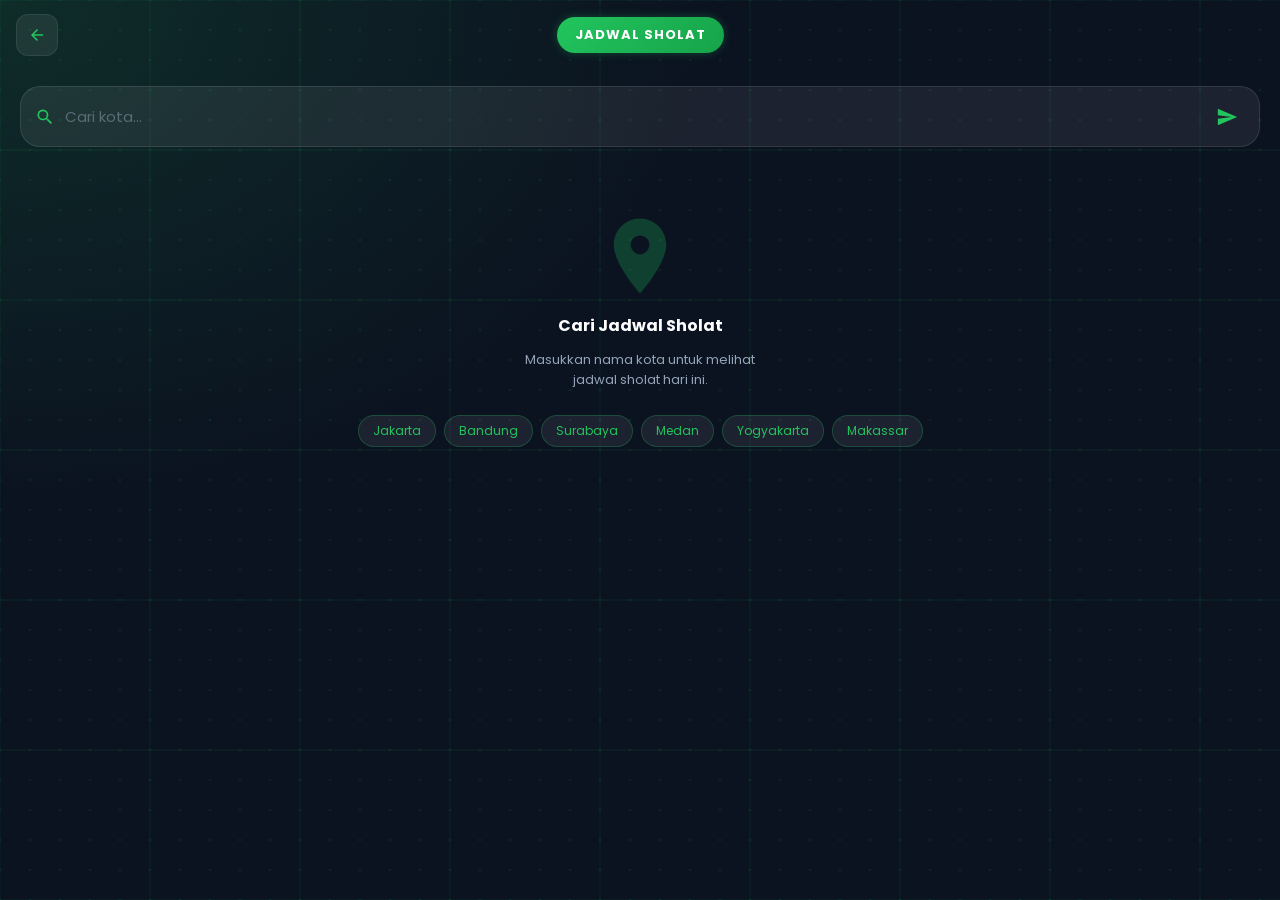
==== jadwal_sholat_page.html @ 55cfa6cb "Add files via upload" ====
<!DOCTYPE html>
<html lang="id">
<head>
<meta charset="UTF-8" />
<meta name="viewport" content="width=device-width, initial-scale=1.0, maximum-scale=1.0, user-scalable=no" />
<title>JADWAL SHOLAT</title>
<link href="https://fonts.googleapis.com/css2?family=Rajdhani:wght@400;500;600;700&family=Poppins:wght@400;500;600;700&display=swap" rel="stylesheet">
<style>
  /* ═══════════════════════════════════════════════════════════
     TEMA (menyesuaikan ThemeProvider di Flutter)
     ═══════════════════════════════════════════════════════════ */
  :root {
    --primary-color: #22C55E;       /* hijau utama */
    --accent-color: #16A34A;        /* hijau lebih gelap */
    --background-color: #0B1220;    /* background gelap */
    --glass-primary: rgba(255, 255, 255, 0.04);
    --glass-secondary: rgba(255, 255, 255, 0.07);
    --text-primary: #FFFFFF;
    --text-secondary: #94A3B8;
    --danger: #EF4444;
  }

  * {
    margin: 0;
    padding: 0;
    box-sizing: border-box;
    -webkit-tap-highlight-color: transparent;
  }

  html, body {
    height: 100%;
    overflow: hidden;
    background: var(--background-color);
    color: var(--text-primary);
    font-family: 'Poppins', 'Rajdhani', sans-serif;
  }

  /* ═══════════════════════════════════════════════════════════
     APP CONTAINER
     ═══════════════════════════════════════════════════════════ */
  .app {
    position: relative;
    width: 100%;
    height: 100vh;
    display: flex;
    flex-direction: column;
    background: radial-gradient(ellipse at top left, rgba(34,197,94,0.15) 0%, #0B1220 40%, #0B1220 100%);
    overflow: hidden;
  }

  /* Grid background (dari _GridPainter) */
  .grid-bg {
    position: absolute;
    inset: 0;
    z-index: 0;
    pointer-events: none;
    opacity: 0.9;
  }

  /* ═══════════════════════════════════════════════════════════
     APP BAR
     ═══════════════════════════════════════════════════════════ */
  .appbar {
    position: relative;
    z-index: 5;
    display: flex;
    align-items: center;
    justify-content: space-between;
    padding: 14px 16px 10px;
    flex-shrink: 0;
  }

  .back-btn {
    width: 42px; height: 42px;
    display: flex;
    align-items: center;
    justify-content: center;
    background: var(--glass-secondary);
    border: 1px solid rgba(255,255,255,0.08);
    border-radius: 12px;
    cursor: pointer;
    transition: background 0.2s;
  }
  .back-btn:hover { background: rgba(255,255,255,0.12); }
  .back-btn svg { width: 18px; height: 18px; fill: var(--primary-color); }

  .appbar-title {
    padding: 8px 18px;
    background: linear-gradient(135deg, var(--primary-color), var(--accent-color));
    border-radius: 24px;
    box-shadow: 0 0 10px rgba(34,197,94,0.3);
    font-size: 13px;
    font-weight: 700;
    letter-spacing: 1px;
    color: #fff;
    white-space: nowrap;
  }

  .appbar-spacer {
    width: 42px;
    height: 42px;
  }

  /* ═══════════════════════════════════════════════════════════
     SCROLL AREA
     ═══════════════════════════════════════════════════════════ */
  .scroll-area {
    position: relative;
    z-index: 2;
    flex: 1;
    overflow-y: auto;
    padding: 20px;
    scrollbar-width: thin;
    scrollbar-color: rgba(34,197,94,0.4) transparent;
  }
  .scroll-area::-webkit-scrollbar { width: 6px; }
  .scroll-area::-webkit-scrollbar-thumb { background: rgba(34,197,94,0.4); border-radius: 3px; }

  /* ═══════════════════════════════════════════════════════════
     SEARCH BAR
     ═══════════════════════════════════════════════════════════ */
  .search-wrap {
    display: flex;
    align-items: center;
    gap: 10px;
    padding: 4px 14px;
    background: var(--glass-secondary);
    border: 1px solid rgba(255,255,255,0.1);
    border-radius: 20px;
    transition: border-color 0.2s;
  }
  .search-wrap:focus-within {
    border-color: rgba(34,197,94,0.5);
  }
  .search-wrap svg.search-icon {
    width: 20px; height: 20px;
    fill: var(--primary-color);
    flex-shrink: 0;
  }
  .search-wrap input {
    flex: 1;
    background: transparent;
    border: none;
    outline: none;
    color: var(--text-primary);
    font-family: inherit;
    font-size: 15px;
    padding: 14px 0;
  }
  .search-wrap input::placeholder {
    color: rgba(148,163,184,0.5);
  }
  .send-btn {
    width: 36px; height: 36px;
    display: flex;
    align-items: center;
    justify-content: center;
    background: transparent;
    border: none;
    cursor: pointer;
    border-radius: 50%;
    transition: background 0.2s;
  }
  .send-btn:hover { background: rgba(34,197,94,0.15); }
  .send-btn svg { width: 22px; height: 22px; fill: var(--primary-color); }

  /* ═══════════════════════════════════════════════════════════
     LOADING
     ═══════════════════════════════════════════════════════════ */
  .loader {
    display: flex;
    justify-content: center;
    padding: 30px 0;
  }
  .spinner {
    width: 40px; height: 40px;
    border: 3px solid rgba(34,197,94,0.25);
    border-top-color: var(--primary-color);
    border-radius: 50%;
    animation: spin 0.9s linear infinite;
  }
  @keyframes spin { to { transform: rotate(360deg); } }

  /* ═══════════════════════════════════════════════════════════
     ERROR BOX
     ═══════════════════════════════════════════════════════════ */
  .error-box {
    display: flex;
    align-items: center;
    gap: 12px;
    padding: 16px;
    background: rgba(239,68,68,0.1);
    border: 1px solid rgba(239,68,68,0.3);
    border-radius: 16px;
    color: #FCA5A5;
    font-size: 14px;
  }
  .error-box svg {
    width: 22px; height: 22px;
    fill: var(--danger);
    flex-shrink: 0;
  }

  /* ═══════════════════════════════════════════════════════════
     LOCATION CARD
     ═══════════════════════════════════════════════════════════ */
  .location-card {
    padding: 20px;
    background: var(--glass-primary);
    border: 1px solid rgba(255,255,255,0.08);
    border-radius: 24px;
    display: flex;
    flex-direction: column;
    align-items: center;
    gap: 10px;
    margin-bottom: 20px;
  }
  .mosque-icon {
    width: 44px; height: 44px;
    fill: var(--primary-color);
  }
  .location-name {
    font-size: 20px;
    font-weight: 700;
    color: var(--text-primary);
    text-align: center;
    line-height: 1.3;
  }
  .date-chip {
    padding: 4px 14px;
    background: var(--glass-secondary);
    border-radius: 20px;
    font-size: 12px;
    color: var(--text-secondary);
  }
  .hijri-text {
    font-size: 12px;
    color: var(--primary-color);
    font-weight: 600;
  }

  /* ═══════════════════════════════════════════════════════════
     SECTION TITLE
     ═══════════════════════════════════════════════════════════ */
  .section-title {
    font-size: 12px;
    font-weight: 700;
    letter-spacing: 1px;
    color: var(--text-secondary);
    margin-bottom: 12px;
    text-transform: uppercase;
  }

  /* ═══════════════════════════════════════════════════════════
     PRAYER GRID
     ═══════════════════════════════════════════════════════════ */
  .prayer-grid {
    display: grid;
    grid-template-columns: 1fr 1fr;
    gap: 12px;
    margin-bottom: 20px;
  }

  .prayer-card {
    display: flex;
    align-items: center;
    gap: 10px;
    padding: 10px 12px;
    background: var(--glass-primary);
    border: 1px solid rgba(255,255,255,0.08);
    border-radius: 16px;
    transition: all 0.25s ease;
  }
  .prayer-card:hover {
    border-color: rgba(34,197,94,0.4);
    transform: translateY(-2px);
  }

  .prayer-icon {
    width: 34px; height: 34px;
    display: flex;
    align-items: center;
    justify-content: center;
    background: linear-gradient(135deg, var(--primary-color), var(--accent-color));
    border-radius: 12px;
    flex-shrink: 0;
  }
  .prayer-icon svg {
    width: 18px; height: 18px;
    fill: #fff;
  }

  .prayer-name {
    flex: 1;
    font-size: 13px;
    font-weight: 600;
    color: var(--text-primary);
    white-space: nowrap;
    overflow: hidden;
    text-overflow: ellipsis;
  }
  .prayer-time {
    font-size: 14px;
    font-weight: 700;
    color: var(--primary-color);
    flex-shrink: 0;
  }

  /* ═══════════════════════════════════════════════════════════
     INFO NOTE
     ═══════════════════════════════════════════════════════════ */
  .info-note {
    display: flex;
    align-items: center;
    gap: 8px;
    padding: 12px;
    background: var(--glass-secondary);
    border: 1px solid rgba(255,255,255,0.05);
    border-radius: 12px;
    font-size: 11px;
    color: var(--text-secondary);
  }
  .info-note svg {
    width: 16px; height: 16px;
    fill: var(--primary-color);
    flex-shrink: 0;
  }

  /* ═══════════════════════════════════════════════════════════
     WELCOME / EMPTY STATE
     ═══════════════════════════════════════════════════════════ */
  .empty-state {
    text-align: center;
    padding: 40px 20px;
    display: flex;
    flex-direction: column;
    align-items: center;
    gap: 12px;
  }
  .empty-state svg {
    width: 90px; height: 90px;
    fill: rgba(34,197,94,0.25);
  }
  .empty-state h3 {
    font-size: 16px;
    font-weight: 700;
    color: #fff;
  }
  .empty-state p {
    font-size: 13px;
    color: var(--text-secondary);
    max-width: 260px;
    line-height: 1.5;
  }

  /* ═══════════════════════════════════════════════════════════
     SUGGESTION CHIPS
     ═══════════════════════════════════════════════════════════ */
  .chip-row {
    display: flex;
    flex-wrap: wrap;
    gap: 8px;
    margin-top: 14px;
    justify-content: center;
  }
  .chip {
    padding: 6px 14px;
    background: var(--glass-secondary);
    border: 1px solid rgba(34,197,94,0.25);
    border-radius: 20px;
    font-size: 12px;
    color: var(--primary-color);
    cursor: pointer;
    transition: background 0.2s;
  }
  .chip:hover { background: rgba(34,197,94,0.15); }
</style>
</head>
<body>

<div class="app">

  <!-- Grid background -->
  <svg class="grid-bg" id="gridBg" preserveAspectRatio="none"></svg>

  <!-- APP BAR -->
  <div class="appbar">
    <button class="back-btn" id="backBtn" title="Kembali">
      <svg viewBox="0 0 24 24"><path d="M20 11H7.83l5.59-5.59L12 4l-8 8 8 8 1.41-1.41L7.83 13H20v-2z"/></svg>
    </button>
    <div class="appbar-title">JADWAL SHOLAT</div>
    <div class="appbar-spacer"></div>
  </div>

  <!-- SCROLL AREA -->
  <div class="scroll-area" id="scrollArea">

    <!-- SEARCH BAR -->
    <div class="search-wrap">
      <svg class="search-icon" viewBox="0 0 24 24"><path d="M15.5 14h-.79l-.28-.27a6.5 6.5 0 1 0-.7.7l.27.28v.79l5 4.99L20.49 19l-4.99-5zm-6 0A4.5 4.5 0 1 1 14 9.5 4.5 4.5 0 0 1 9.5 14z"/></svg>
      <input type="text" id="cityInput" placeholder="Cari kota..." autocomplete="off" />
      <button class="send-btn" id="sendBtn" title="Cari">
        <svg viewBox="0 0 24 24"><path d="M2.01 21 23 12 2.01 3 2 10l15 2-15 2z"/></svg>
      </button>
    </div>

    <!-- CONTENT -->
    <div id="content" style="margin-top: 24px;"></div>

  </div>

</div>

<script>
/* ═══════════════════════════════════════════════════════════
   KONFIGURASI
   ═══════════════════════════════════════════════════════════ */
const API_URL = "https://api.deline.web.id/info/jadwalsholat?kota=";

/* ═══════════════════════════════════════════════════════════
   DOM
   ═══════════════════════════════════════════════════════════ */
const $ = (id) => document.getElementById(id);
const cityInput = $('cityInput');
const sendBtn = $('sendBtn');
const content = $('content');
const gridBg = $('gridBg');
const backBtn = $('backBtn');

/* ═══════════════════════════════════════════════════════════
   GRID BACKGROUND (mirip _GridPainter)
   ═══════════════════════════════════════════════════════════ */
function drawGrid() {
  const w = window.innerWidth;
  const h = window.innerHeight;
  gridBg.setAttribute('viewBox', `0 0 ${w} ${h}`);
  gridBg.setAttribute('width', w);
  gridBg.setAttribute('height', h);

  const gridSize = 30;
  let svg = '';

  // Garis tipis putih
  for (let x = 0; x <= w; x += gridSize) {
    svg += `<line x1="${x}" y1="0" x2="${x}" y2="${h}" stroke="rgba(255,255,255,0.02)" stroke-width="0.8"/>`;
  }
  for (let y = 0; y <= h; y += gridSize) {
    svg += `<line x1="0" y1="${y}" x2="${w}" y2="${y}" stroke="rgba(255,255,255,0.02)" stroke-width="0.8"/>`;
  }

  // Garis aksen hijau tiap 5 grid
  for (let x = 0; x <= w; x += gridSize * 5) {
    svg += `<line x1="${x}" y1="0" x2="${x}" y2="${h}" stroke="rgba(34,197,94,0.08)" stroke-width="1.5"/>`;
  }
  for (let y = 0; y <= h; y += gridSize * 5) {
    svg += `<line x1="0" y1="${y}" x2="${w}" y2="${y}" stroke="rgba(34,197,94,0.08)" stroke-width="1.5"/>`;
  }

  // Titik-titik
  for (let x = 0; x <= w; x += gridSize) {
    for (let y = 0; y <= h; y += gridSize) {
      svg += `<circle cx="${x}" cy="${y}" r="1.5" fill="rgba(34,197,94,0.10)"/>`;
    }
  }

  gridBg.innerHTML = svg;
}
drawGrid();
window.addEventListener('resize', drawGrid);

/* ═══════════════════════════════════════════════════════════
   ICON MAPPING (dari _getSholatIcon di Dart)
   ═══════════════════════════════════════════════════════════ */
function getSholatIcon(name) {
  // Kita pakai path SVG Material Icons yang mirip dengan Dart
  const paths = {
    'Imsak':      'M12 3a9 9 0 1 0 9 9c0-.46-.04-.92-.1-1.36a5.389 5.389 0 0 1-4.4 2.26 5.403 5.403 0 0 1-3.14-9.8c-.44-.06-.9-.1-1.36-.1z',
    'Fajr':       'M12 7a5 5 0 1 0 0 10 5 5 0 0 0 0-10zm0-5 2.39 3.42-4.78.01L12 2zm0 20-2.39-3.42 4.78-.01L12 22z',
    'Sunrise':    'M12 5l1.5 2.5L12 9 10.5 7.5 12 5zm-7 9a7 7 0 1 1 14 0h-2a5 5 0 1 0-10 0H5zm-3 2h18v2H2v-2z',
    'Dhuhr':      'M12 7a5 5 0 1 0 0 10 5 5 0 0 0 0-10zm0-2V2m0 20v-3m7-7h3M2 12h3m12.95-4.95 2.12-2.12M3.93 20.07l2.12-2.12m0-11.9L3.93 3.93m16.14 16.14-2.12-2.12',
    'Asr':        'M12 7a5 5 0 1 0 0 10 5 5 0 0 0 0-10zm0-5v3m0 14v3M4.22 4.22l2.12 2.12m11.32 11.32 2.12 2.12M2 12h3m14 0h3M4.22 19.78l2.12-2.12M17.66 6.34l2.12-2.12',
    'Sunset':     'M12 19l-1.5-2.5L12 14l1.5 2.5L12 19zm7-9a7 7 0 1 0-14 0h2a5 5 0 1 1 10 0h2zm3 4H2v2h18v-2z',
    'Maghrib':    'M12 3a9 9 0 1 0 9 9c0-.46-.04-.92-.1-1.36a5.389 5.389 0 0 1-4.4 2.26 5.403 5.403 0 0 1-3.14-9.8c-.44-.06-.9-.1-1.36-.1z',
    'Isha':       'M12 3a9 9 0 1 0 9 9c0-.46-.04-.92-.1-1.36a5.389 5.389 0 0 1-4.4 2.26 5.403 5.403 0 0 1-3.14-9.8c-.44-.06-.9-.1-1.36-.1z',
    'Midnight':   'M12 3a9 9 0 1 0 9 9c0-.46-.04-.92-.1-1.36a5.389 5.389 0 0 1-4.4 2.26 5.403 5.403 0 0 1-3.14-9.8c-.44-.06-.9-.1-1.36-.1z',
    'Firstthird': 'M12 3a9 9 0 1 0 9 9c0-.46-.04-.92-.1-1.36a5.389 5.389 0 0 1-4.4 2.26 5.403 5.403 0 0 1-3.14-9.8c-.44-.06-.9-.1-1.36-.1z',
    'Lastthird':  'M12 3a9 9 0 1 0 9 9c0-.46-.04-.92-.1-1.36a5.389 5.389 0 0 1-4.4 2.26 5.403 5.403 0 0 1-3.14-9.8c-.44-.06-.9-.1-1.36-.1z',
    'default':    'M11.99 2C6.47 2 2 6.48 2 12s4.47 10 9.99 10C17.52 22 22 17.52 22 12S17.52 2 11.99 2zM12 20c-4.42 0-8-3.58-8-8s3.58-8 8-8 8 3.58 8 8-3.58 8-8 8zm.5-13H11v6l5.25 3.15.75-1.23-4.5-2.67z'
  };
  return paths[name] || paths['default'];
}

/* ═══════════════════════════════════════════════════════════
   FORMAT NAMA SHOLAT (dari _formatSholatName)
   ═══════════════════════════════════════════════════════════ */
function formatSholatName(name) {
  const map = {
    'Fajr': 'Subuh',
    'Sunrise': 'Terbit',
    'Dhuhr': 'Dzuhur',
    'Asr': 'Ashar',
    'Sunset': 'Terbenam',
    'Maghrib': 'Maghrib',
    'Isha': 'Isya',
    'Imsak': 'Imsak',
    'Midnight': 'Tengah Malam',
    'Firstthird': 'Sepertiga Malam',
    'Lastthird': 'Sepertiga Akhir',
  };
  return map[name] || name;
}

/* ═══════════════════════════════════════════════════════════
   ESCAPE HTML
   ═══════════════════════════════════════════════════════════ */
function esc(str) {
  return String(str || '').replace(/[&<>"']/g, c => ({
    '&':'&amp;','<':'&lt;','>':'&gt;','"':'&quot;',"'":'&#39;'
  }[c]));
}

/* ═══════════════════════════════════════════════════════════
   RENDER: EMPTY STATE
   ═══════════════════════════════════════════════════════════ */
function renderEmpty() {
  content.innerHTML = `
    <div class="empty-state">
      <svg viewBox="0 0 24 24"><path d="M12 2C8.13 2 5 5.13 5 9c0 5.25 7 13 7 13s7-7.75 7-13c0-3.87-3.13-7-7-7zm0 9.5a2.5 2.5 0 0 1 0-5 2.5 2.5 0 0 1 0 5z"/></svg>
      <h3>Cari Jadwal Sholat</h3>
      <p>Masukkan nama kota untuk melihat jadwal sholat hari ini.</p>
      <div class="chip-row">
        <div class="chip" data-city="Jakarta">Jakarta</div>
        <div class="chip" data-city="Bandung">Bandung</div>
        <div class="chip" data-city="Surabaya">Surabaya</div>
        <div class="chip" data-city="Medan">Medan</div>
        <div class="chip" data-city="Yogyakarta">Yogyakarta</div>
        <div class="chip" data-city="Makassar">Makassar</div>
      </div>
    </div>
  `;
  // Bind chip
  content.querySelectorAll('.chip').forEach(chip => {
    chip.addEventListener('click', () => {
      cityInput.value = chip.dataset.city;
      fetchJadwalSholat();
    });
  });
}

/* ═══════════════════════════════════════════════════════════
   RENDER: LOADING
   ═══════════════════════════════════════════════════════════ */
function renderLoading() {
  content.innerHTML = `<div class="loader"><div class="spinner"></div></div>`;
}

/* ═══════════════════════════════════════════════════════════
   RENDER: ERROR
   ═══════════════════════════════════════════════════════════ */
function renderError(msg) {
  content.innerHTML = `
    <div class="error-box">
      <svg viewBox="0 0 24 24"><path d="M12 2 1 21h22L12 2zm1 16h-2v-2h2v2zm0-4h-2v-4h2v4z"/></svg>
      <div>${esc(msg)}</div>
    </div>
  `;
}

/* ═══════════════════════════════════════════════════════════
   RENDER: JADWAL SHOLAT
   ═══════════════════════════════════════════════════════════ */
function renderJadwal(data) {
  const waktu = data.waktu || {};
  const order = ['Imsak', 'Fajr', 'Sunrise', 'Dhuhr', 'Asr', 'Sunset', 'Maghrib', 'Isha', 'Midnight'];

  // Card lokasi
  const locationCard = `
    <div class="location-card">
      <svg class="mosque-icon" viewBox="0 0 24 24"><path d="M12 2 8 5v2H6v11h4v-5h4v5h4V7h-2V5l-4-3zM8 9h2v2H8V9zm6 0h2v2h-2V9z"/></svg>
      <div class="location-name">${esc(data.lokasi || 'Tidak diketahui')}</div>
      <div class="date-chip">${esc(data.tanggal || '')}</div>
      ${data.hijri ? `<div class="hijri-text">${esc(data.hijri)}</div>` : ''}
    </div>
  `;

  // Prayer grid
  let gridHTML = '';
  order.forEach(key => {
    if (waktu[key] !== undefined) {
      const iconPath = getSholatIcon(key);
      gridHTML += `
        <div class="prayer-card">
          <div class="prayer-icon">
            <svg viewBox="0 0 24 24"><path d="${iconPath}"/></svg>
          </div>
          <div class="prayer-name">${esc(formatSholatName(key))}</div>
          <div class="prayer-time">${esc(waktu[key])}</div>
        </div>
      `;
    }
  });

  // Info note
  const noteHTML = `
    <div class="info-note">
      <svg viewBox="0 0 24 24"><path d="M11 7h2v2h-2zm0 4h2v6h-2zm1-9C6.48 2 2 6.48 2 12s4.48 10 10 10 10-4.48 10-10S17.52 2 12 2zm0 18c-4.41 0-8-3.59-8-8s3.59-8 8-8 8 3.59 8 8-3.59 8-8 8z"/></svg>
      <div>Jadwal sholat berdasarkan lokasi yang dipilih</div>
    </div>
  `;

  content.innerHTML = `
    ${locationCard}
    <div class="section-title">Waktu Sholat</div>
    <div class="prayer-grid">${gridHTML}</div>
    ${noteHTML}
  `;
}

/* ═══════════════════════════════════════════════════════════
   FETCH JADWAL SHOLAT
   ═══════════════════════════════════════════════════════════ */
async function fetchJadwalSholat() {
  const city = cityInput.value.trim();
  if (!city) {
    renderError('Masukkan nama kota');
    return;
  }

  renderLoading();

  try {
    const res = await fetch(API_URL + encodeURIComponent(city));
    if (!res.ok) throw new Error('HTTP ' + res.status);
    const data = await res.json();

    if (data.status === true && data.result) {
      renderJadwal(data.result);
    } else {
      renderError('Kota tidak ditemukan');
    }
  } catch (e) {
    console.error('Fetch error:', e);
    renderError('Koneksi gagal: ' + e.message);
  }
}

/* ═══════════════════════════════════════════════════════════
   EVENT LISTENERS
   ═══════════════════════════════════════════════════════════ */
sendBtn.addEventListener('click', fetchJadwalSholat);
cityInput.addEventListener('keydown', (e) => {
  if (e.key === 'Enter') {
    e.preventDefault();
    fetchJadwalSholat();
  }
});
backBtn.addEventListener('click', () => history.back());

/* ═══════════════════════════════════════════════════════════
   INIT
   ═══════════════════════════════════════════════════════════ */
renderEmpty();
</script>

</body>
</html>
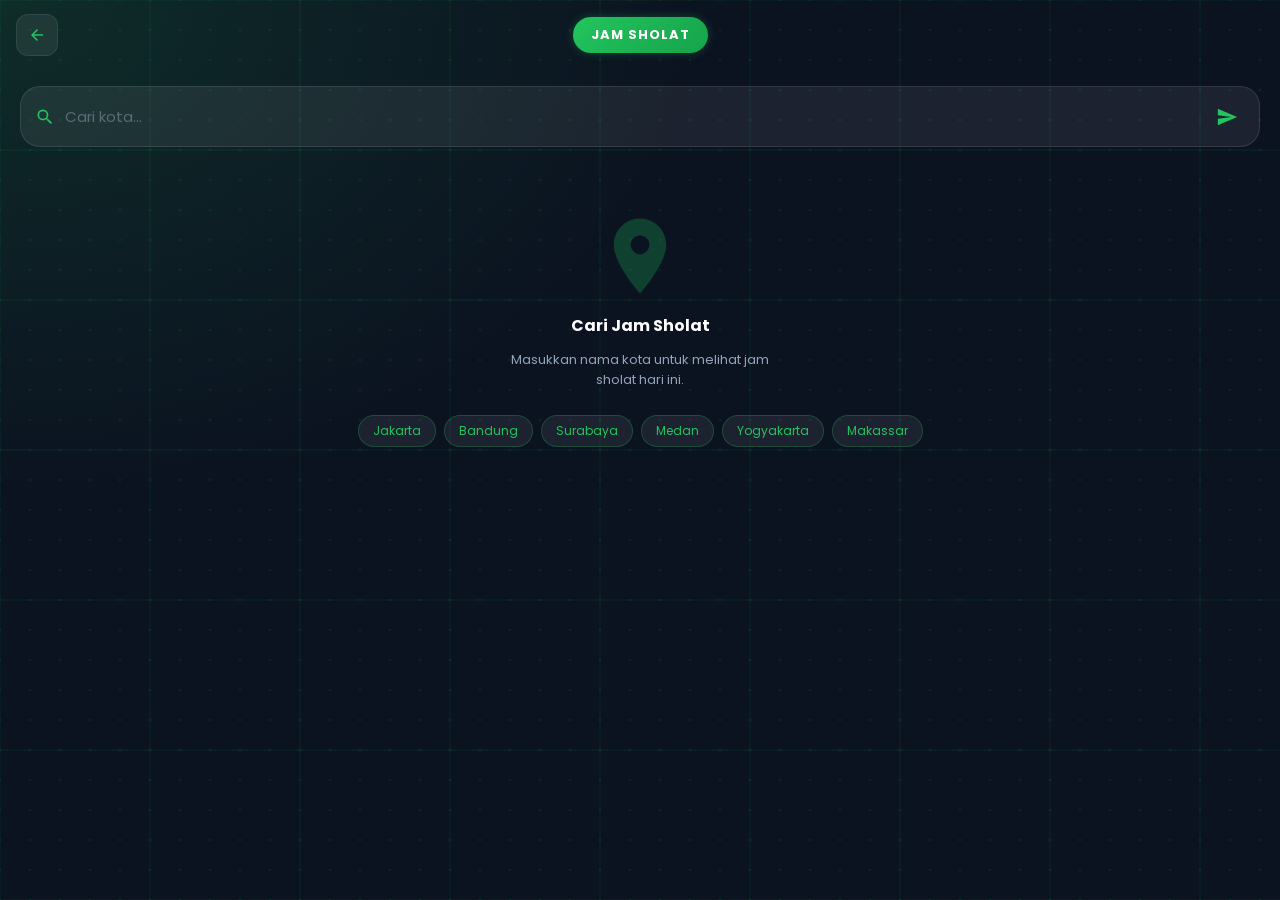
==== commit 07577dd2: "Add files via upload" ====
--- a/jadwal_sholat_page.html
+++ b/jadwal_sholat_page.html
@@ -3,7 +3,7 @@
 <head>
 <meta charset="UTF-8" />
 <meta name="viewport" content="width=device-width, initial-scale=1.0, maximum-scale=1.0, user-scalable=no" />
-<title>JADWAL SHOLAT</title>
+<title>JAM SHOLAT</title>
 <link href="https://fonts.googleapis.com/css2?family=Rajdhani:wght@400;500;600;700&family=Poppins:wght@400;500;600;700&display=swap" rel="stylesheet">
 <style>
   /* ═══════════════════════════════════════════════════════════
@@ -388,7 +388,7 @@
     <button class="back-btn" id="backBtn" title="Kembali">
       <svg viewBox="0 0 24 24"><path d="M20 11H7.83l5.59-5.59L12 4l-8 8 8 8 1.41-1.41L7.83 13H20v-2z"/></svg>
     </button>
-    <div class="appbar-title">JADWAL SHOLAT</div>
+    <div class="appbar-title">JAM SHOLAT</div>
     <div class="appbar-spacer"></div>
   </div>
 
@@ -526,8 +526,8 @@
   content.innerHTML = `
     <div class="empty-state">
       <svg viewBox="0 0 24 24"><path d="M12 2C8.13 2 5 5.13 5 9c0 5.25 7 13 7 13s7-7.75 7-13c0-3.87-3.13-7-7-7zm0 9.5a2.5 2.5 0 0 1 0-5 2.5 2.5 0 0 1 0 5z"/></svg>
-      <h3>Cari Jadwal Sholat</h3>
-      <p>Masukkan nama kota untuk melihat jadwal sholat hari ini.</p>
+      <h3>Cari Jam Sholat</h3>
+      <p>Masukkan nama kota untuk melihat jam sholat hari ini.</p>
       <div class="chip-row">
         <div class="chip" data-city="Jakarta">Jakarta</div>
         <div class="chip" data-city="Bandung">Bandung</div>
@@ -567,7 +567,7 @@
 }
 
 /* ═══════════════════════════════════════════════════════════
-   RENDER: JADWAL SHOLAT
+   RENDER: JAM SHOLAT
    ═══════════════════════════════════════════════════════════ */
 function renderJadwal(data) {
   const waktu = data.waktu || {};
@@ -617,7 +617,7 @@
 }
 
 /* ═══════════════════════════════════════════════════════════
-   FETCH JADWAL SHOLAT
+   FETCH JAM SHOLAT
    ═══════════════════════════════════════════════════════════ */
 async function fetchJadwalSholat() {
   const city = cityInput.value.trim();
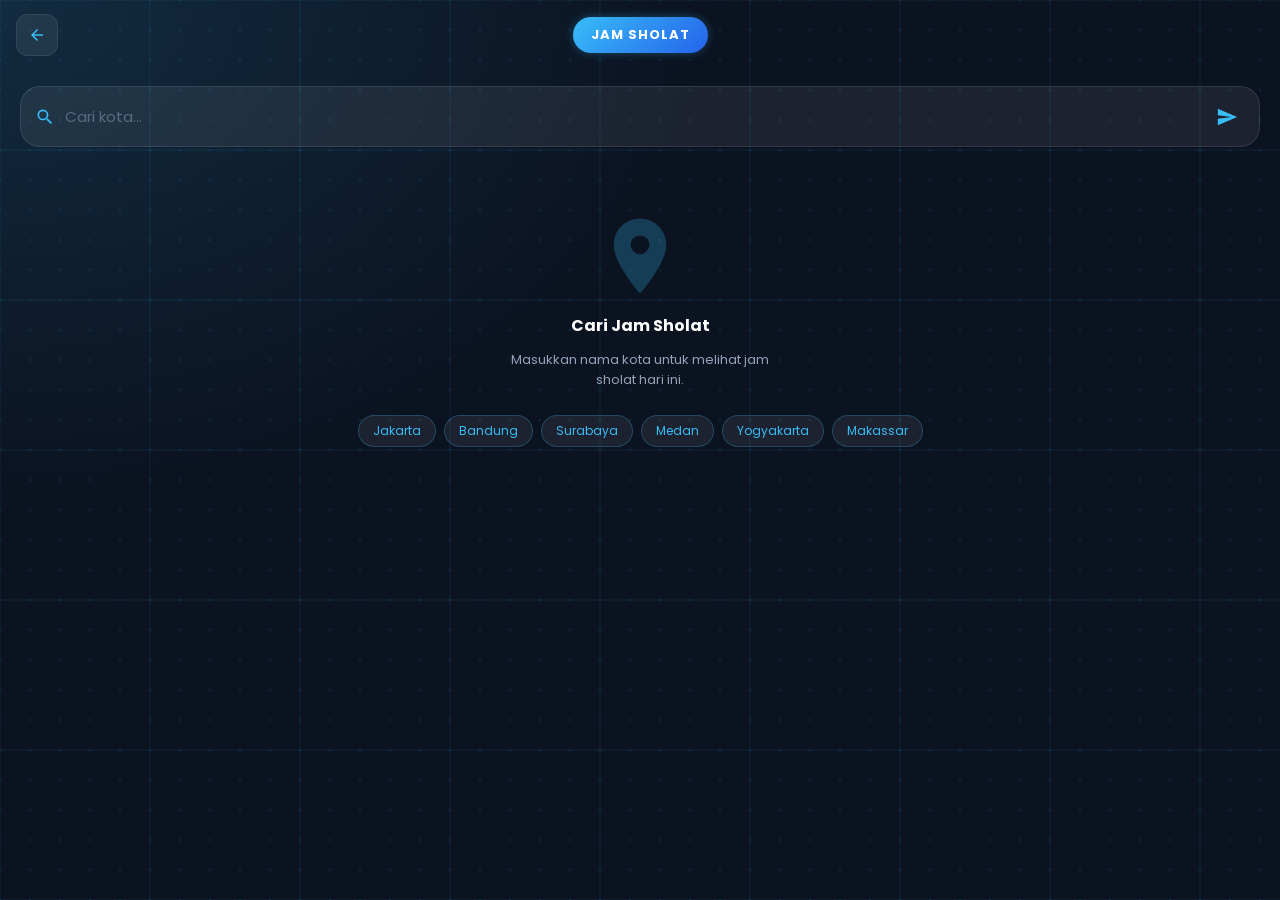
==== commit c027858d: "Add files via upload" ====
--- a/jadwal_sholat_page.html
+++ b/jadwal_sholat_page.html
@@ -10,8 +10,8 @@
      TEMA (menyesuaikan ThemeProvider di Flutter)
      ═══════════════════════════════════════════════════════════ */
   :root {
-    --primary-color: #22C55E;       /* hijau utama */
-    --accent-color: #16A34A;        /* hijau lebih gelap */
+    --primary-color: #38BDF8;       /* hijau utama */
+    --accent-color: #2563EB;        /* hijau lebih gelap */
     --background-color: #0B1220;    /* background gelap */
     --glass-primary: rgba(255, 255, 255, 0.04);
     --glass-secondary: rgba(255, 255, 255, 0.07);
@@ -44,7 +44,7 @@
     height: 100vh;
     display: flex;
     flex-direction: column;
-    background: radial-gradient(ellipse at top left, rgba(34,197,94,0.15) 0%, #0B1220 40%, #0B1220 100%);
+    background: radial-gradient(ellipse at top left, rgba(56,189,248,0.15) 0%, #0B1220 40%, #0B1220 100%);
     overflow: hidden;
   }
 
@@ -88,7 +88,7 @@
     padding: 8px 18px;
     background: linear-gradient(135deg, var(--primary-color), var(--accent-color));
     border-radius: 24px;
-    box-shadow: 0 0 10px rgba(34,197,94,0.3);
+    box-shadow: 0 0 10px rgba(56,189,248,0.3);
     font-size: 13px;
     font-weight: 700;
     letter-spacing: 1px;
@@ -111,10 +111,10 @@
     overflow-y: auto;
     padding: 20px;
     scrollbar-width: thin;
-    scrollbar-color: rgba(34,197,94,0.4) transparent;
+    scrollbar-color: rgba(56,189,248,0.4) transparent;
   }
   .scroll-area::-webkit-scrollbar { width: 6px; }
-  .scroll-area::-webkit-scrollbar-thumb { background: rgba(34,197,94,0.4); border-radius: 3px; }
+  .scroll-area::-webkit-scrollbar-thumb { background: rgba(56,189,248,0.4); border-radius: 3px; }
 
   /* ═══════════════════════════════════════════════════════════
      SEARCH BAR
@@ -130,7 +130,7 @@
     transition: border-color 0.2s;
   }
   .search-wrap:focus-within {
-    border-color: rgba(34,197,94,0.5);
+    border-color: rgba(56,189,248,0.5);
   }
   .search-wrap svg.search-icon {
     width: 20px; height: 20px;
@@ -161,7 +161,7 @@
     border-radius: 50%;
     transition: background 0.2s;
   }
-  .send-btn:hover { background: rgba(34,197,94,0.15); }
+  .send-btn:hover { background: rgba(56,189,248,0.15); }
   .send-btn svg { width: 22px; height: 22px; fill: var(--primary-color); }
 
   /* ═══════════════════════════════════════════════════════════
@@ -174,7 +174,7 @@
   }
   .spinner {
     width: 40px; height: 40px;
-    border: 3px solid rgba(34,197,94,0.25);
+    border: 3px solid rgba(56,189,248,0.25);
     border-top-color: var(--primary-color);
     border-radius: 50%;
     animation: spin 0.9s linear infinite;
@@ -272,7 +272,7 @@
     transition: all 0.25s ease;
   }
   .prayer-card:hover {
-    border-color: rgba(34,197,94,0.4);
+    border-color: rgba(56,189,248,0.4);
     transform: translateY(-2px);
   }
 
@@ -339,7 +339,7 @@
   }
   .empty-state svg {
     width: 90px; height: 90px;
-    fill: rgba(34,197,94,0.25);
+    fill: rgba(56,189,248,0.25);
   }
   .empty-state h3 {
     font-size: 16px;
@@ -366,14 +366,14 @@
   .chip {
     padding: 6px 14px;
     background: var(--glass-secondary);
-    border: 1px solid rgba(34,197,94,0.25);
+    border: 1px solid rgba(56,189,248,0.25);
     border-radius: 20px;
     font-size: 12px;
     color: var(--primary-color);
     cursor: pointer;
     transition: background 0.2s;
   }
-  .chip:hover { background: rgba(34,197,94,0.15); }
+  .chip:hover { background: rgba(56,189,248,0.15); }
 </style>
 </head>
 <body>
@@ -450,16 +450,16 @@
 
   // Garis aksen hijau tiap 5 grid
   for (let x = 0; x <= w; x += gridSize * 5) {
-    svg += `<line x1="${x}" y1="0" x2="${x}" y2="${h}" stroke="rgba(34,197,94,0.08)" stroke-width="1.5"/>`;
+    svg += `<line x1="${x}" y1="0" x2="${x}" y2="${h}" stroke="rgba(56,189,248,0.08)" stroke-width="1.5"/>`;
   }
   for (let y = 0; y <= h; y += gridSize * 5) {
-    svg += `<line x1="0" y1="${y}" x2="${w}" y2="${y}" stroke="rgba(34,197,94,0.08)" stroke-width="1.5"/>`;
+    svg += `<line x1="0" y1="${y}" x2="${w}" y2="${y}" stroke="rgba(56,189,248,0.08)" stroke-width="1.5"/>`;
   }
 
   // Titik-titik
   for (let x = 0; x <= w; x += gridSize) {
     for (let y = 0; y <= h; y += gridSize) {
-      svg += `<circle cx="${x}" cy="${y}" r="1.5" fill="rgba(34,197,94,0.10)"/>`;
+      svg += `<circle cx="${x}" cy="${y}" r="1.5" fill="rgba(56,189,248,0.10)"/>`;
     }
   }
 
